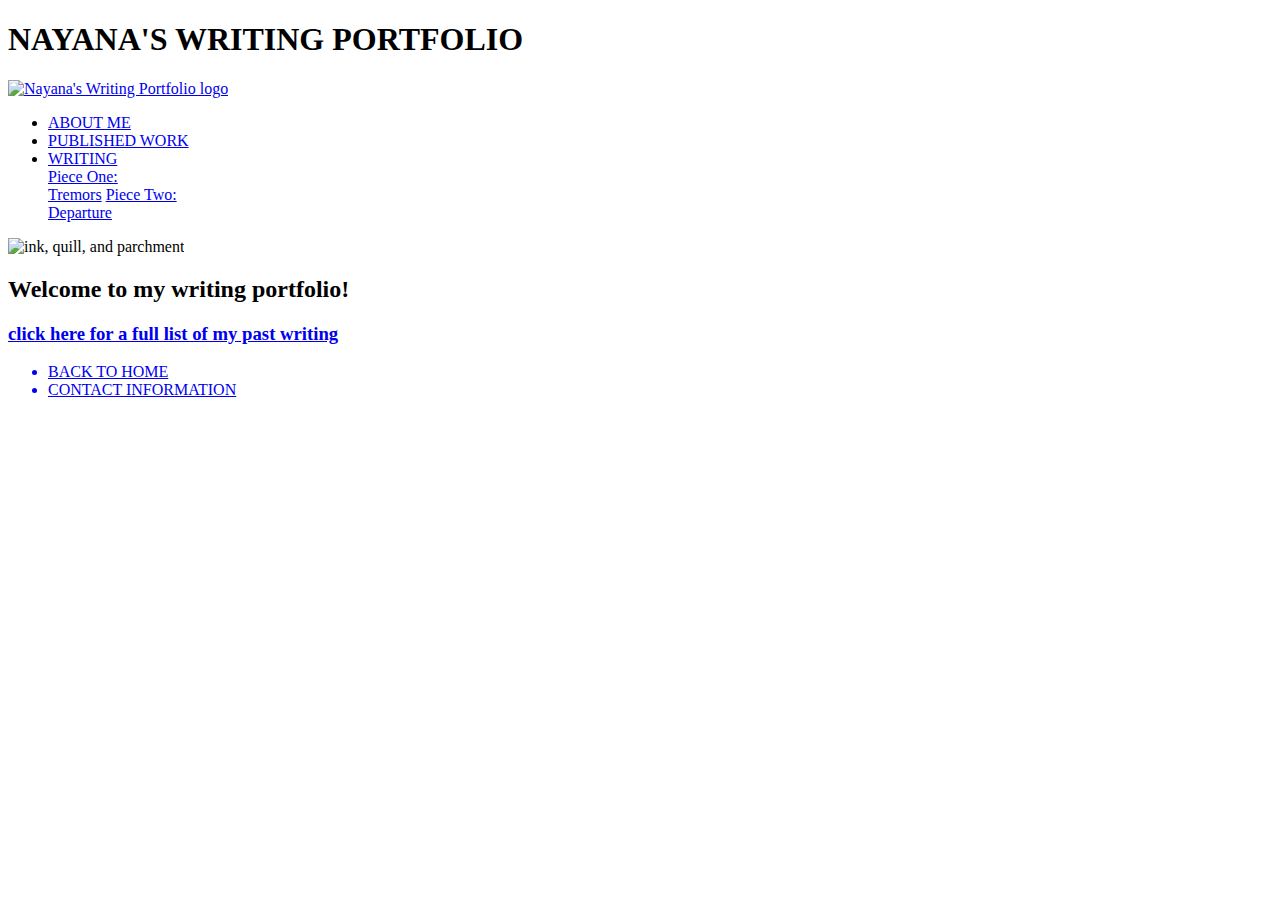
==== index.html @ ebbc8028 "Add files via upload" ====
<!DOCTYPE html>
<html lang="en">
<head>
  <title> Assignment 2 -- HomePage</title>
  <meta charset="utf-8">
  <meta name="viewport"
  content="width=device-width, initial-scale=1.0">
  <link rel="stylesheet" type="text/css" href="css/style.css">
  <link href="https://fonts.googleapis.com/css?family=Kulim+Park&display=swap"
  rel="stylesheet">
</head>

<body>
  <section class="screenspace">
    <h1>NAYANA'S WRITING PORTFOLIO</h1>
    <header>
      <a href="index.html"><img class="logo" src="images/logo.png" alt="Nayana's Writing Portfolio logo"></a>
      <ul>
        <li><a href="pages/about.html">ABOUT ME</a></li>
        <li><a href="pages/publications.html">PUBLISHED WORK</a></li>
        <div class="dropdown">
          <li class="dropbtn"><a href="pages/pastwriting.html">WRITING</a></li>
          <div class="drop-content">
            <a href="pages/tremors.html">Piece One:<br>Tremors</a>
            <a href="pages/departure.html">Piece Two:<br>Departure</a>
          </div>
        </div>
      </ul>
    </header>

    <img class="head_image" src="images/head.jpg" alt="ink, quill, and parchment">

    <h2> Welcome to my writing portfolio!</h2>
    <h3><a href="pages/pastwriting.html">click here for a full list of my past writing</a></h3>

    <div class="footer">
      <ul>
        <a href="index.html"><li>BACK TO HOME</li></a>
        <a href="pages/about.html"><li>CONTACT INFORMATION</li></a>
      </ul>
    </div>

  </section>

</body>
</html>
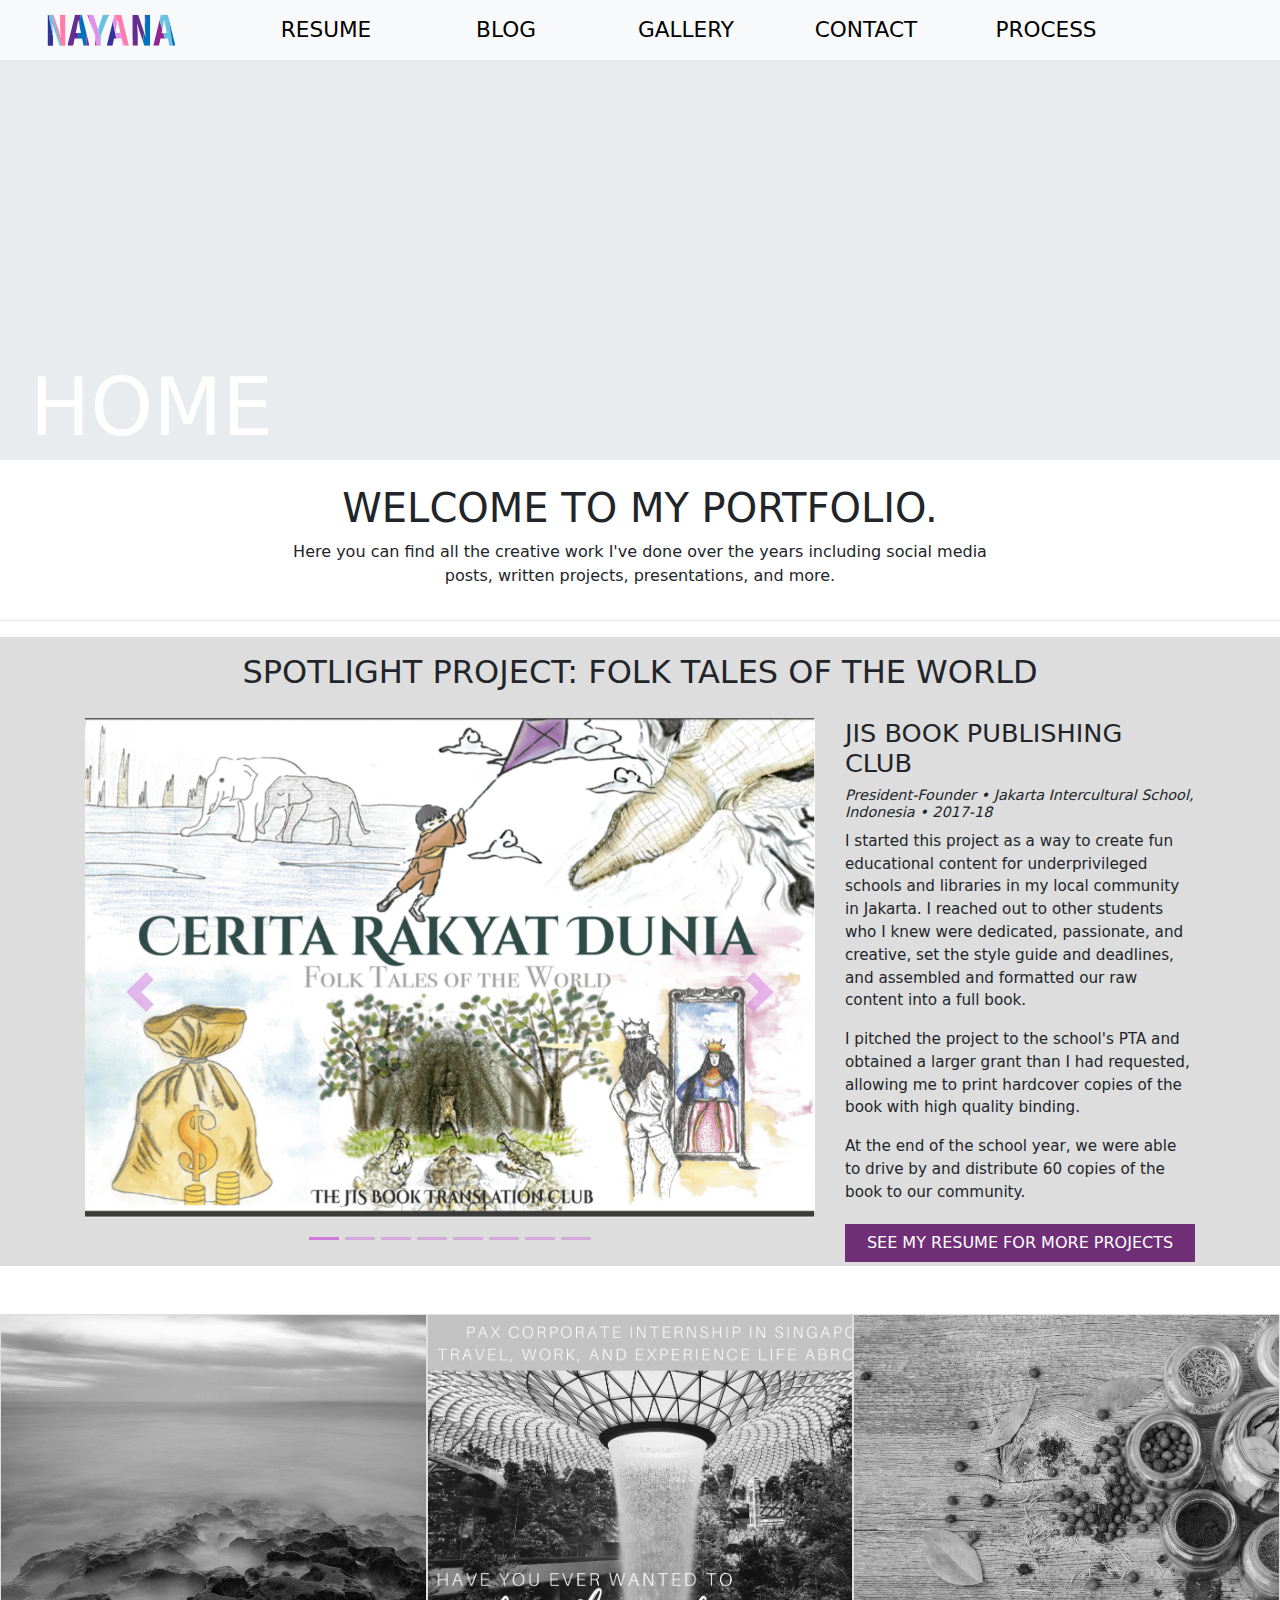
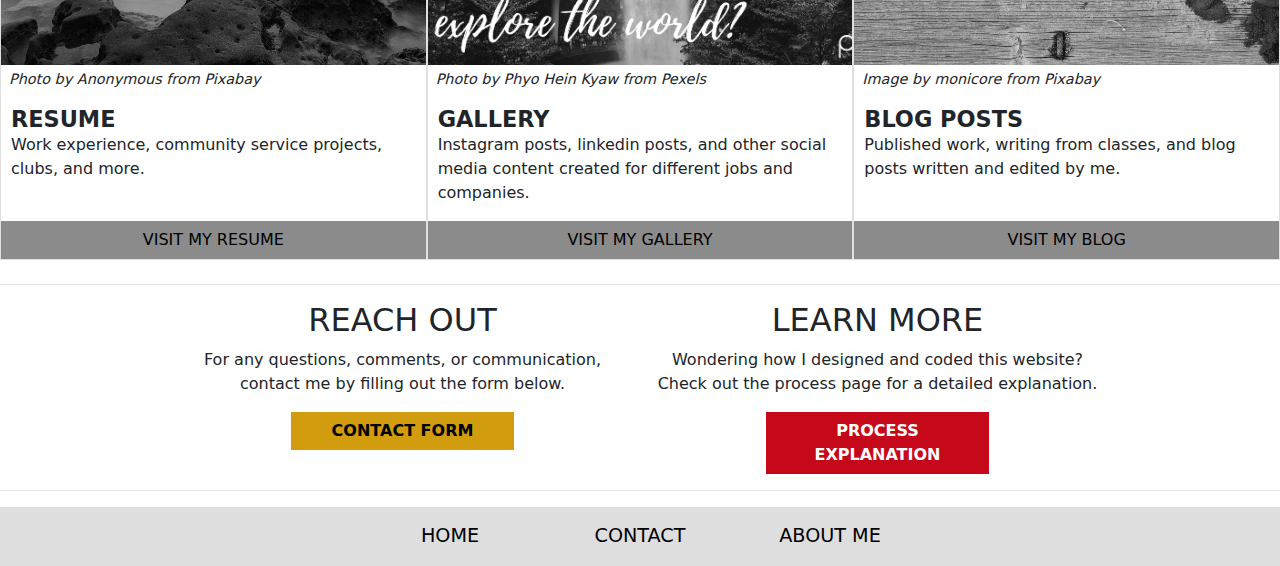
==== commit d2eb7283: "redo" ====
--- a/index.html
+++ b/index.html
@@ -1,46 +1,234 @@
 <!DOCTYPE html>
 <html lang="en">
-<head>
-  <title> Assignment 2 -- HomePage</title>
-  <meta charset="utf-8">
-  <meta name="viewport"
-  content="width=device-width, initial-scale=1.0">
-  <link rel="stylesheet" type="text/css" href="css/style.css">
-  <link href="https://fonts.googleapis.com/css?family=Kulim+Park&display=swap"
-  rel="stylesheet">
-</head>
-
-<body>
-  <section class="screenspace">
-    <h1>NAYANA'S WRITING PORTFOLIO</h1>
-    <header>
-      <a href="index.html"><img class="logo" src="images/logo.png" alt="Nayana's Writing Portfolio logo"></a>
-      <ul>
-        <li><a href="pages/about.html">ABOUT ME</a></li>
-        <li><a href="pages/publications.html">PUBLISHED WORK</a></li>
-        <div class="dropdown">
-          <li class="dropbtn"><a href="pages/pastwriting.html">WRITING</a></li>
-          <div class="drop-content">
-            <a href="pages/tremors.html">Piece One:<br>Tremors</a>
-            <a href="pages/departure.html">Piece Two:<br>Departure</a>
-          </div>
-        </div>
-      </ul>
-    </header>
-
-    <img class="head_image" src="images/head.jpg" alt="ink, quill, and parchment">
-
-    <h2> Welcome to my writing portfolio!</h2>
-    <h3><a href="pages/pastwriting.html">click here for a full list of my past writing</a></h3>
-
-    <div class="footer">
-      <ul>
-        <a href="index.html"><li>BACK TO HOME</li></a>
-        <a href="pages/about.html"><li>CONTACT INFORMATION</li></a>
-      </ul>
-    </div>
-
-  </section>
-
-</body>
-</html>
+  <head>
+    <meta charset="UTF-8">
+    <meta http-equiv="X-UA-Compatible" content="IE=edge">
+    <meta name="viewport" content="width=device-width, initial-scale=1">
+    <title>Nayana's Portfolio | Home</title>
+    <!-- Bootstrap -->
+    <link href="css/bootstrap-4.4.1.css" rel="stylesheet">
+	<link href="css/custom.css" rel="stylesheet">
+  </head>
+	
+	
+  <body>
+    <nav class="navbar navbar-expand-lg navbar-dark bg-light pt-2">
+      <a href="index.html"><img class="nav-logo" src="images/logo.svg" alt="website logo"></a>
+      <button class="navbar-toggler" type="button" data-toggle="collapse" data-target="#navbarSupportedContent" aria-controls="navbarSupportedContent" aria-expanded="false" aria-label="Toggle navigation">
+      <span class="navbar-toggler-icon"></span>
+      </button>
+      <div class="collapse navbar-collapse" id="navbarSupportedContent">
+        <ul class="navbar-nav mr-auto">
+          <li class="nav-item" id="nav-item-resume">
+            <a class="nav-link" href="pages/resume.html">RESUME</a>
+          </li>
+		  <li class="nav-item" id="nav-item-blog">
+            <a class="nav-link" href="pages/blog.html">BLOG</a>
+          </li>
+		  <li class="nav-item" id="nav-item-gallery">
+            <a class="nav-link" href="pages/gallery.html">GALLERY</a>
+          </li>
+		  <li class="nav-item" id="nav-item-contact">
+            <a class="nav-link" href="pages/contact.html">CONTACT</a>
+          </li>
+		  <li class="nav-item" id="nav-item-process">
+            <a class="nav-link" href="pages/process.html">PROCESS</a>
+          </li>
+        </ul>
+      </div>
+    </nav>
+    
+	<section>
+      <div class="jumbotron index-jumbotron">
+		  <video autoplay loop muted>
+			  <source src="videos/index-jumbotron.mp4">
+		  </video>
+        <div class="container-fluid">
+          <div class="row">
+            <div class="col-md-10 col-12">
+              <h1 class="jumbotron-title">HOME</h1>
+            </div>
+          </div>
+        </div>
+      </div>
+    </section>
+	  
+	
+	<section>
+      <div class="container">
+        <div class="row">
+          <div class="col-12 mt-4 text-center">
+            <h1>WELCOME TO MY PORTFOLIO.</h1>
+		  </div>
+		  <div class="col-md-8 offset-md-2 col-12 text-center">
+            <p>Here you can find all the creative work I've done over the years including social media
+			   posts, written projects, presentations, and more.</p>
+          </div>
+        </div>
+      </div>
+    </section>
+	  
+	  
+	<hr>
+	  
+	<section id="book-carousel-bg">
+		<div class="container mb-5">
+			<div class="row">
+				<div class="col-12 mb-3">
+					<div class="text-center">
+						<h1 class="pt-3" id="book-carousel-title">SPOTLIGHT PROJECT: FOLK TALES OF THE WORLD</h1>
+					</div>
+				</div>
+				<div class="col-md-8 col-12 no-gutters">
+					<div id="book-carousel" class="carousel slide pb-5" data-ride="carousel">
+
+					  <!-- Indicators -->
+					  <ul class="carousel-indicators">
+						<li data-target="#book-carousel" data-slide-to="0" class="active"></li>
+						<li data-target="#book-carousel" data-slide-to="1"></li>
+						<li data-target="#book-carousel" data-slide-to="2"></li>
+						<li data-target="#book-carousel" data-slide-to="3"></li>
+						<li data-target="#book-carousel" data-slide-to="4"></li>
+						<li data-target="#book-carousel" data-slide-to="5"></li>
+						<li data-target="#book-carousel" data-slide-to="6"></li>
+						<li data-target="#book-carousel" data-slide-to="7"></li>
+					  </ul>
+
+					  <!-- The slideshow -->
+					  <div class="carousel-inner">
+						<div class="carousel-item active">
+						  <img src="images/book-carousel/carousel-1.png" alt="Book Cover">
+						</div>
+						<div class="carousel-item">
+						  <img src="images/book-carousel/carousel-2.png" alt="Book table of contents">
+						</div>
+						<div class="carousel-item">
+						  <img src="images/book-carousel/carousel-3.png" alt="Title page: The Emperor With No Clothes">
+						</div>
+						<div class="carousel-item">
+						  <img src="images/book-carousel/carousel-4.png" alt="Book page with illustration and text">
+						</div>
+						<div class="carousel-item">
+						  <img src="images/book-carousel/carousel-5.png" alt="Book illustration of boy flying on kite">
+						</div>
+						<div class="carousel-item">
+						  <img src="images/book-carousel/carousel-6.png" alt="Book illustration of a forest">
+						</div>
+						<div class="carousel-item">
+						  <img src="images/book-carousel/carousel-7.png" alt="Book illustration of crocodiles feasting on human food">
+						</div>
+						<div class="carousel-item">
+						  <img src="images/book-carousel/carousel-8.png" alt="Piles of printed books">
+						</div>
+					  </div>
+
+					  <!-- Left and right controls -->
+					  <a class="carousel-control-prev" href="#book-carousel" data-slide="prev">
+						<span class="carousel-control-prev-icon"></span>
+					  </a>
+					  <a class="carousel-control-next" href="#book-carousel" data-slide="next">
+						<span class="carousel-control-next-icon"></span>
+					  </a>
+					</div>
+				</div>
+				
+				<div class="col-md-4 col-12 no-gutters">
+					<div class="book-carousel-description">
+						<h2>JIS BOOK PUBLISHING CLUB</h2>
+						<h3>President-Founder • Jakarta Intercultural School, Indonesia • 2017-18</h3>
+						<p>I started this project as a way to create fun educational content for underprivileged schools and libraries in my local community in Jakarta. I reached out to other students who I knew were dedicated, passionate, and creative, set the style guide and deadlines, and assembled and formatted our raw content into a full book.</p>
+						<p>I pitched the project to the school's PTA and obtained a larger grant than I had requested, allowing me to print hardcover copies of the book with high quality binding.</p>
+						<p>At the end of the school year, we were able to drive by and distribute 60 copies of the book to our community.</p>
+					</div>
+					<a class="btn mt-1" href="pages/resume.html" role="button" id="carousel-resume-btn">SEE MY RESUME FOR MORE PROJECTS</a>
+				</div>
+			</div>
+		</div>
+	</section>
+	  
+    
+	<section>
+		<div class="container-fluid mb-4">
+			<div class="row">
+				<div class="col-md-4 col-12 card inner-page-cards p-0 m-0">
+					<img src="images/thumbnail-resume.jpg" alt="beach filled with mist">
+					<p class="mt-1 ml-2">Photo by Anonymous from Pixabay</p>
+
+					<div class="card-body">
+						<h3>RESUME</h3>
+						<p>Work experience, community service projects, clubs, and more.</p>
+					</div>
+					<a class="btn card-btn" id="btn-resume" href="pages/resume.html">VISIT MY RESUME</a>
+				</div>
+				<div class="col-md-4 col-12 card inner-page-cards p-0 m-0">
+					<img src="images/thumbnail-gallery.png" alt="trees in a forest">
+					<p class="mt-1 ml-2">Photo by Phyo Hein Kyaw from Pexels</p>
+					
+					<div class="card-body">
+						<h3>GALLERY</h3>
+						<p>Instagram posts, linkedin posts, and other social media content
+						   created for different jobs and companies.</p>
+					</div>
+					<a class="btn card-btn" id="btn-gallery" href="pages/gallery.html">VISIT MY GALLERY</a>
+				</div>
+				<div class="col-md-4 col-12 card inner-page-cards p-0 m-0">
+					<img src="images/thumbnail-blog.jpg" alt="waves on a beach">
+					<p class="mt-1 ml-2">Image by monicore from Pixabay</p>
+
+					<div class="card-body">
+						<h3>BLOG POSTS</h3>
+						<p>Published work, writing from classes, and blog posts written and edited
+						   by me.</p>
+					</div>
+					<a class="btn card-btn" id="btn-blog" href="pages/blog.html">VISIT MY BLOG</a>
+				</div>
+			</div>
+		</div>
+	</section>
+	  
+    <hr>
+	  
+    <section>
+      <div class="container">
+        <div class="row">
+          <div class="col-md-5 offset-md-1 col-12 text-center">
+            <h2>REACH OUT</h2>
+            <p>For any questions, comments, or communication, contact me by filling out the form below.</p>
+            <a href="pages/contact.html" class="btn" id="btn-contact">CONTACT FORM</a>
+          </div>
+		  <div class="col-md-5 col-12 text-center">
+            <h2>LEARN MORE</h2>
+            <p>Wondering how I designed and coded this website? Check out the process page for a detailed explanation.</p>
+            <a href="pages/process.html" class="btn" id="btn-process">PROCESS EXPLANATION</a>
+          </div>
+        </div>
+      </div>
+    </section>
+	  
+	  <hr>
+	  
+	  
+  <footer class="text-center footer footer-home">
+      <div class="container">
+        <div class="row">
+          <div class="col-md-2 offset-md-3">
+			  <p><a href="index.html">HOME</a></p>
+          </div>
+		  <div class="col-md-2">
+			  <p><a href="pages/contact.html">CONTACT</a></p>
+          </div>
+		  <div class="col-md-2">
+			  <p><a href="#">ABOUT ME</a></p>
+          </div>
+        </div>
+      </div>
+    </footer>
+	  
+	  
+    <!-- jQuery (necessary for Bootstrap's JavaScript plugins) -->
+    <script src="js/jquery-3.4.1.min.js"></script>
+    <!-- Include all compiled plugins (below), or include individual files as needed -->
+    <script src="js/popper.min.js"></script>
+    <script src="js/bootstrap-4.4.1.js"></script>
+  </body>
+</html>--- a/css/custom.css
+++ b/css/custom.css
@@ -0,0 +1,748 @@
+body {
+	font-family: "Lucida Grande", "Lucida Sans Unicode", "Lucida Sans", "DejaVu Sans", Verdana, "sans-serif"
+}
+
+/* NAVIGATION BAR DESIGN */
+
+.bg-dark {
+	background-color: #959595;
+}
+
+.nav-logo {
+	width: 200px;
+	padding: 5px 60px 5px 10px;
+	margin-left: 20px;
+}
+
+.nav-item:hover {
+	transition: 0.5s;
+}
+
+.nav-link {
+	font-size: 1.35em;
+	padding: 0px 30px;
+}
+
+.nav-item {
+	background-color: none;
+	width: 180px;
+	padding: 5px 0px;
+	text-align: center;
+}
+
+.navbar-dark .navbar-nav .nav-link {
+	color: #000000;
+}
+
+.navbar-dark .navbar-nav .nav-link:hover, .navbar-dark .navbar-nav .nav-link:focus {
+	color: #000000;
+}
+
+/* Background colours for individual links */
+#nav-item-resume, #nav-item-blog, #nav-item-gallery, #nav-item-contact, #nav-item-process {
+	padding: 0px, 30px;
+}
+
+.navbar-dark .navbar-toggler-icon {
+  background-image: url("data:image/svg+xml,%3csvg xmlns='http://www.w3.org/2000/svg' width='30' height='30' viewBox='0 0 30 30'%3e%3cpath stroke='rgba(170, 170, 170, 0.8)' stroke-linecap='round' stroke-miterlimit='10' stroke-width='2' d='M4 7h22M4 15h22M4 23h22'/%3e%3c/svg%3e");
+}
+
+#nav-item-resume:hover {
+	background-color: #D378DD;
+}
+
+#nav-item-blog:hover {
+	background-color: #94D8F3;
+}
+
+#nav-item-gallery:hover {
+	background-color: #B5D339;
+}
+
+#nav-item-contact:hover {
+	background-color: #FFC527;
+}
+
+#nav-item-process:hover {
+	background-color: #ED1B2E;
+}
+
+
+/* ALL JUMBOTRONS AND BACKGROUND IMAGES */
+
+.jumbotron {
+  padding: 0rem;
+  margin-bottom: 0rem;
+  border-radius: 0px;
+}
+
+.blog-jumbotron {
+	background-image: url("../images/jumbotron-blog.png");
+	background-position: bottom;
+	background-size: cover;
+	height: 400px;
+}
+
+.gallery-jumbotron {
+	background-image: url("../images/jumbotron-gallery.jpg");
+	background-position: bottom;
+	background-size: cover;
+	height: 400px;
+}
+
+.lab-jumbotron {
+	background-image: url("../images/jumbotron-lab.jpg");
+	background-position: center;
+	background-size: cover;
+	height: 400px;
+}
+
+.index-jumbotron, .contact-jumbotron {
+	position: relative;
+  	overflow: hidden;
+	height: 400px;
+}
+
+.index-jumbotron > video, .contact-jumbotron > video {
+	position: absolute;
+	z-index: 1;
+	top: 0;
+	width:100%;
+	height:100%;
+	object-fit: cover;
+}
+
+.index-jumbotron > video {
+	-webkit-filter: grayscale(1);
+}
+
+.index-jumbotron .container-fluid, .contact-jumbotron .container-fluid {
+	position: relative;
+	z-index: 2;
+}
+
+.process-background-image {
+	background-image: url("../images/process-bg.png");
+	background-size: contain;
+	background-position: center;
+}
+
+.jumbotron-title {
+	color: white;
+	font-size: 5em;
+	position: absolute;
+	top: 300px;
+	left: 30px;
+}
+
+
+/* ALL FOOTERS */
+
+footer p {
+	font-size: 1.2em;
+	margin-top: 15px;
+}
+
+.footer p > a {
+	color: #000000;
+}
+
+.footer-color p > a:hover {
+	color: #ffffff;
+}
+
+.footer-home {
+	background-color: #DEDEDE;
+}
+
+.footer-home p > a:hover {
+	color: #3D3D3D;
+}
+
+.footer-resume {
+	background-color: #D378DD;
+}
+
+.footer-blog {
+	background-color: #94D8F3;
+}
+
+.footer-gallery {
+	background-color: #B5D339;
+}
+
+.footer-contact {
+	background-color: #FFC527;
+}
+
+.footer-process {
+	background-color: #ED1B2E;
+}
+
+
+
+/* HOME */
+
+.inner-page-cards > img {
+	height: 350px;
+	object-fit: cover;
+	object-position: 10%;
+	-webkit-filter: grayscale(1);
+	transition-duration: 1s;
+}
+
+.inner-page-cards:hover img {
+	-webkit-filter: grayscale(0);
+}
+
+.inner-page-cards > p {
+	font-size: 0.9em;
+	font-style: italic;
+}
+
+.card {
+	border-radius: 0px;
+}
+
+.card-body {
+	padding: 0px 0px 0px 10px;
+}
+
+.card-body > h3 {
+	font-size: 1.4em;
+	font-weight: bold;
+	margin: 0px;
+}
+
+.btn {
+	background-color: #8B8B8B;
+	border-radius: 0px;
+	color: #000000;
+}
+
+.inner-page-cards:hover #btn-resume {
+	background-color: #D378DD;
+	transition-duration: 0.5s;
+}
+
+.inner-page-cards:hover #btn-gallery {
+	background-color: #B5D339;
+	transition-duration: 0.5s;
+}
+
+.inner-page-cards:hover #btn-blog {
+	background-color: #94D8F3;
+	transition-duration: 0.5s;
+}
+
+#btn-contact {
+	background-color: #D19C0E;
+	color: #000000;
+	width: 50%;
+	font-weight: bold;
+}
+
+#btn-contact:hover {
+	background-color: #FFC527;
+}
+
+#btn-process {
+	background-color: #C5091A;
+	color: #ffffff;
+	width: 50%;
+	font-weight: bold;
+}
+
+#btn-process:hover {
+	background-color: #ED1B2E;
+}
+
+
+/* BOOK CAROUSEL START
+Original code from https://www.w3schools.com/bootstrap4/tryit.asp?filename=trybs_carousel*/
+
+#book-carousel-bg {
+	background-color: #DDDDDD;
+}
+
+#book-carousel-title {
+	font-size: 2em;
+	margin-bottom: 10px;
+}
+
+.carousel-item > img {
+	width: 100%;
+	height: 500px;
+}
+
+.carousel-indicators .active {
+	background-color: #D378DD;
+}
+
+.carousel-indicators > li {
+	background-color: #D378DD;
+}
+
+.carousel-control-prev-icon {
+  background-image: url("data:image/svg+xml,%3csvg xmlns='http://www.w3.org/2000/svg' fill='%23D378DD' width='8' height='8' viewBox='0 0 8 8'%3e%3cpath d='M5.25 0l-4 4 4 4 1.5-1.5L4.25 4l2.5-2.5L5.25 0z'/%3e%3c/svg%3e");
+  width: 40px;
+  height: 40px;
+}
+
+.carousel-control-next-icon {
+  background-image: url("data:image/svg+xml,%3csvg xmlns='http://www.w3.org/2000/svg' fill='%23D378DD' width='8' height='8' viewBox='0 0 8 8'%3e%3cpath d='M2.75 0l-1.5 1.5L3.75 4l-2.5 2.5L2.75 8l4-4-4-4z'/%3e%3c/svg%3e");
+  width: 40px;
+  height: 40px;
+}
+
+.book-carousel-description > h2 {
+	font-size: 1.6em;
+}
+
+.book-carousel-description > h3 {
+	font-size: 0.9em;
+	font-style: italic;
+}
+
+.book-carousel-description > p {
+	font-size: 0.95em;
+}
+
+#carousel-resume-btn {
+	background-color: #702E77;
+	border-radius: 0px;
+	color: #ffffff;
+	width: 100%;
+}
+
+#carousel-resume-btn:hover {
+	background-color: #D378DD;
+	color: #000000;
+}
+
+/* BOOK CAROUSEL END */
+
+
+
+/* RESUME */
+
+.resume-header > div > h1 {
+	font-weight: bold;
+	font-size: 3em;
+	color: #702E77;
+}
+
+.resume-header > div > h2 {
+	font-size: 1.2em;
+	color: #775D7C;
+}
+
+.resume-header > div > h3 {
+	font-size: 0.9em;
+	color: #717070;
+	text-align: center;
+}
+
+.resume-table > thead {
+	background-color: #702E77;
+	color: #ffffff;
+}
+
+.table-hover > tbody > tr:hover {
+	background-color: #ECC8F5;
+}
+
+.resume-extra-info {
+	background-color: rgba(211, 120, 221, 0.2);
+	margin: 60px 0px 0px 20px;
+	padding-right: 20px;
+	text-align: right;
+
+}
+
+
+.resume-extra-info > h2 {
+	padding: 15px 0px 5px 0px;
+	font-size: 1.4em;
+	border-bottom: 2px solid #702E77;
+}
+
+.resume-extra-info > p {
+	font-size: 0.95em;
+}
+
+.resume-extra-info > i {
+	font-size: 40px;
+	padding: 0px 5px;
+	color: #702E77;
+}
+
+/* BLOG */
+
+#blog-bg {
+	background-color: #94D8F3;
+}
+
+.blog-post {
+	border: 10px double #94D8F3;
+	padding: 30px;
+	background-color: white;
+}
+
+.blog-post > h1 {
+	font-size: 2.1em;
+}
+
+.blog-post > h2 {
+	font-size: 1.5em;
+	font-weight: bold;
+}
+
+.blog-post > h3 {
+	text-align: left;
+	font-size: 0.9em;
+	color: #686868;
+}
+
+.blog-post > img {
+	width: 60%;
+	margin: 10px 10px 30px 10px;
+	align-self: center;
+	border: 10px solid #94D8F3;
+}
+
+#article-head-image {
+	width: 100%;
+	margin: 0px 0px 20px 0px;
+	padding: 0px;
+	border: none;
+}
+
+
+
+/* GALLERY */
+
+.gallery-logo {
+	width: 75px;
+	height: 75px;
+	border: 3px solid #B5D339;
+}
+
+/* START Responsive Image Grid. 
+Original code sourced from: https://www.w3schools.com/howto/howto_css_image_grid_responsive.asp */
+
+.gallery-grid-row {
+  display: -ms-flexbox; /* IE10 */
+  display: flex;
+  -ms-flex-wrap: wrap; /* IE10 */
+  flex-wrap: wrap;
+  padding: 0 4px;
+}
+
+.gallery-grid-column {
+  -ms-flex: 25%; /* IE10 */
+  flex: 25%;
+  max-width: 25%;
+  padding: 0 4px;
+}
+
+.gallery-grid-column img {
+  margin-top: 8px;
+  vertical-align: middle;
+  width: 100%;
+}
+
+@media screen and (max-width: 800px) {
+  .gallery-grid-column {
+    -ms-flex: 50%;
+    flex: 50%;
+    max-width: 50%;
+  }
+}
+
+@media screen and (max-width: 600px) {
+  .gallery-grid-column {
+    -ms-flex: 100%;
+    flex: 100%;
+    max-width: 100%;
+  }
+}
+
+/* Image Grid Overlay */
+
+.gallery-overlay-container {
+ 	position: relative;
+}
+
+.gallery-overlay-image {
+	display: block;
+	width: 100%;
+	height: auto;
+}
+
+.gallery-overlay {
+	position: absolute;
+	top: 0;
+	bottom: 0;
+	left: 0;
+	right: 0;
+	height: 100%;
+	width: 100%;
+	opacity: 0;
+	transition: .5s ease;
+	background-color: #B5D339;
+}
+
+.gallery-overlay-container:hover .gallery-overlay {
+	opacity: 1;
+}
+
+.gallery-overlay-text {
+	color: #000000;
+	text-align: center;
+	position: absolute;
+	top: 50%;
+	left: 50%;
+	width: 230px;
+	-webkit-transform: translate(-50%, -50%);
+	-ms-transform: translate(-50%, -50%);
+	transform: translate(-50%, -50%);
+}
+
+.gallery-overlay-text > h2 {
+	font-size: 1.3em;
+	margin-bottom: 9px;
+	border-bottom: 1px solid white;
+	padding: 10px;
+}
+
+.gallery-overlay-text > p {
+	font-size: 0.9em;
+	padding: 0;
+	margin: 1px 0px;
+}
+
+.gallery-overlay-text > p > a {
+	color: white;
+	text-decoration: none;
+}
+
+.gallery-overlay-text > p > a:hover {
+	color: #003B09;
+	text-decoration: underline;
+}
+
+/* END Responsive Image Grid */
+
+
+
+/* CONTACT */
+
+#contact-bg {
+	background-color: rgba(255, 197, 39, 0.2);
+}
+
+.contact-form .form-group {
+	padding: 10px;
+	color: black;
+}
+
+.contact-form input {
+	border: 2px solid #FFC527;
+	border-radius: 0px;
+}
+
+.contact-form label {
+	font-size: 1.1em;
+}
+
+.contact-form textarea {
+	border: 2px solid #FFC527;
+}
+
+.contact-form p {
+	font-size: 1.1em;
+}
+
+.contact-form > form > a {
+	color: #000000;
+}
+
+.contact-btn {
+	border: none;
+	border-radius: 0px;
+	background-color: #FFC527;
+	font-size: 1.2em;
+	width: 100%;
+}
+
+.contact-btn:hover {
+	background-color: #D19C0E;
+}
+
+
+.custom-control-label::before {
+	position: absolute;
+	top: 0.2rem;
+	left: -1.5rem;
+	display: block;
+	width: 1.2rem;
+	height: 1.2rem;
+	pointer-events: none;
+	content: "";
+	background-color: #ffffff;
+	border: 2px solid #FFC527;
+}
+
+.custom-control-label::after {
+	position: absolute;
+	top: 0.3rem;
+	left: -1.45rem;
+	display: block;
+	width: 1rem;
+	height: 1rem;
+	content: "";
+	background: no-repeat 50% / 50% 50%;
+}
+
+.custom-control-input:checked ~ .custom-control-label::before {
+  color: #fff;
+  border-color: #FFC527;
+  background-color: #FFC527;
+}
+
+.custom-control-input:focus ~ .custom-control-label::before {
+  box-shadow: 0 0 0 0.2rem rgba(255, 197, 39, 0.3);
+}
+
+#contact-number {
+	font-size: 1.3em;
+	font-weight: bold;
+}
+
+
+/* PROCESS */
+
+.process-container > p {
+	font-style: italic;
+}
+
+.process-container > p > a {
+	color: #ED1B2E;
+	text-decoration: none;
+}
+
+.process-container > p > a:hover {
+	color: #C5091A;
+	text-decoration: underline;
+}
+
+.process-sheet {
+	background-color: white;
+	border: 10px double #ED1B2E;
+	padding: 20px;
+}
+
+.process-sheet > p {
+	font-size: 1em;
+	line-height: 1.6;
+}
+
+.process-sheet > img {
+	width: 40%;
+}
+
+/* LAB */
+
+/* Position the image container (needed to position the left and right arrows) */
+.slideshow-container {
+  position: relative;
+  box-sizing: border-box;
+}
+
+/* Hide the images by default */
+.slideshow-slides {
+  display: none;
+}
+	
+.slideshow-slides > img {
+  vertical-align: middle;
+}
+
+/* Add a pointer when hovering over the thumbnail images */
+.slideshow-cursor {
+  cursor: pointer;
+}
+
+/* Next & previous buttons */
+.slideshow-prev,
+.slideshow-next {
+  cursor: pointer;
+  position: absolute;
+  top: 40%;
+  width: auto;
+  padding: 16px;
+  margin-top: -50px;
+  color: white;
+  font-weight: bold;
+  font-size: 20px;
+  border-radius: 0 3px 3px 0;
+  user-select: none;
+  -webkit-user-select: none;
+}
+
+/* Position the "next button" to the right */
+.slideshow-next {
+  right: 0;
+  border-radius: 3px 0 0 3px;
+}
+
+/* On hover, add a black background color with a little bit see-through */
+.slideshow-prev:hover,
+.slideshow-next:hover {
+  background-color: rgba(0, 0, 0, 0.8);
+}
+
+/* Number text (1/3 etc) */
+.slideshow-numbertext {
+  color: #f2f2f2;
+  font-size: 12px;
+  padding: 8px 12px;
+  position: absolute;
+  top: 0;
+}
+
+/* Container for image text */
+.slideshow-caption-container {
+  text-align: center;
+  background-color: #222;
+  padding: 2px 16px;
+  color: white;
+}
+
+.sliedshow-row:after {
+  content: "";
+  display: table;
+  clear: both;
+}
+
+/* Six columns side by side */
+.slideshow-column {
+  float: left;
+  width: 16.66%;
+}
+	
+.slideshow-column > img,
+.slideshow-slides > img {
+  width: 100%;	
+	}
+
+/* Add a transparency effect for thumnbail images */
+.slideshow-demo {
+  opacity: 0.6;
+}
+
+.slideshow-active,
+.slideshow-demo:hover {
+  opacity: 1;
+}